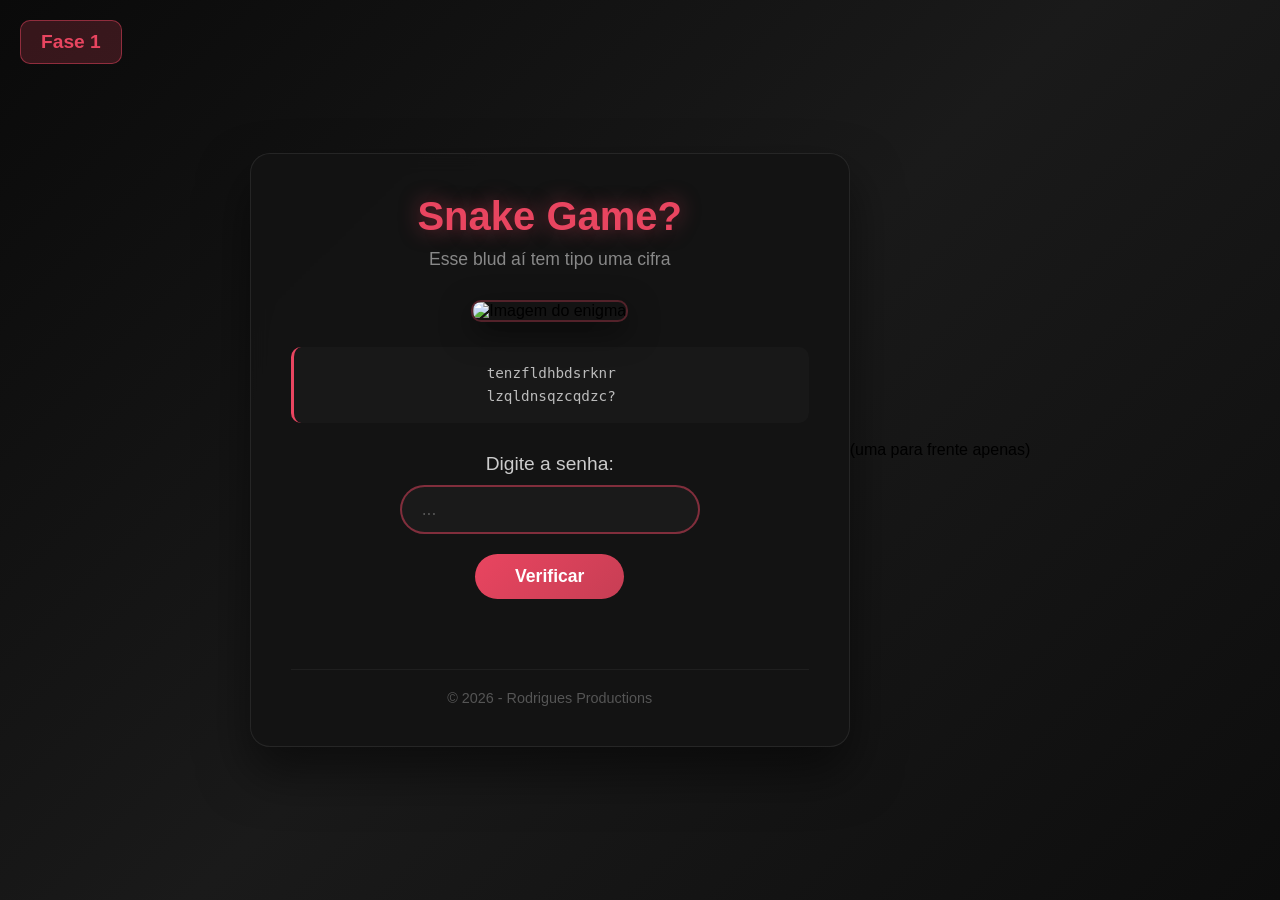
==== fase1.html @ c30e6b9f "Add files via upload" ====
<!DOCTYPE html>
<html lang="pt-BR">
<head>
    <meta charset="UTF-8">
    <meta name="viewport" content="width=device-width, initial-scale=1.0">
    <title>Fase 1 - Enigma de 20tão do sir flumpthon</title>
    <link rel="stylesheet" href="style.css">
    <link rel="icon" href="Imagens/Sir Flumphton.jpeg">
</head>
<body>
    <div class="phase-indicator">Fase 1</div>
    <div class="container">
        <header>
            <!-- EDITÁVEL: Texto do cabeçalho -->
            <h1>Snake Game?</h1>
            <p class="subtitle">Esse blud aí tem tipo uma cifra</p>
        </header>

        <main>
            <div class="image-container">
                <!-- EDITÁVEL: Imagem (substitua a URL abaixo) -->
                <img src="Imagens/Júlio César.jpg" alt="Imagem do enigma" id="enigma-image">
            </div>

            <div class="content">
                <!-- EDITÁVEL: Texto/descrição do enigma -->
                <pre class="hint">tenzfldhbdsrknr
lzqldnsqzcqdzc?</pre>
            </div>

            <div class="password-section">
                <label for="password">Digite a senha:</label>
                <input type="password" id="password" placeholder="...">
                <button onclick="checkPassword()">Verificar</button>
                <p id="message"></p>
            </div>
        </main>

        <footer>
            <p>© 2026 - Rodrigues Productions</p>
        </footer>
    </div>

    <script src="verify.js"></script>
</body>
</html>
(uma para frente apenas)
---- style.css ----
* {
    margin: 0;
    padding: 0;
    box-sizing: border-box;
}

.phase-indicator {
    position: fixed;
    top: 20px;
    left: 20px;
    background: rgba(233, 69, 96, 0.2);
    color: #e94560;
    padding: 10px 20px;
    border-radius: 10px;
    font-size: 1.2em;
    font-weight: bold;
    border: 1px solid rgba(233, 69, 96, 0.5);
    z-index: 1000;
}

body {
    font-family: 'Segoe UI', Tahoma, Geneva, Verdana, sans-serif;
    background: linear-gradient(135deg, #0a0a0a 0%, #1a1a1a 50%, #0d0d0d 100%);
    min-height: 100vh;
    display: flex;
    justify-content: center;
    align-items: center;
    padding: 20px;
}

.container {
    background: rgba(20, 20, 20, 0.95);
    backdrop-filter: blur(10px);
    border-radius: 20px;
    padding: 40px;
    max-width: 600px;
    width: 100%;
    border: 1px solid rgba(255, 255, 255, 0.08);
    box-shadow: 0 25px 50px rgba(0, 0, 0, 0.5);
}

header {
    text-align: center;
    margin-bottom: 30px;
}

header h1 {
    color: #e94560;
    font-size: 2.5em;
    margin-bottom: 10px;
    text-shadow: 0 0 20px rgba(233, 69, 96, 0.5);
}

.subtitle {
    color: #888;
    font-size: 1.1em;
}

.image-container {
    text-align: center;
    margin-bottom: 25px;
}

.image-container img {
    max-width: 100%;
    border-radius: 10px;
    box-shadow: 0 10px 30px rgba(0, 0, 0, 0.5);
    border: 2px solid rgba(233, 69, 96, 0.3);
}

.content {
    text-align: center;
    margin-bottom: 30px;
}

.hint {
    color: #bbb;
    font-size: 1.1em;
    line-height: 1.6;
    padding: 15px;
    background: rgba(255, 255, 255, 0.02);
    border-radius: 10px;
    border-left: 3px solid #e94560;
}

.password-section {
    text-align: center;
}

.password-section label {
    display: block;
    color: #ccc;
    margin-bottom: 10px;
    font-size: 1.2em;
}

.password-section input {
    padding: 12px 20px;
    font-size: 1.1em;
    border: 2px solid rgba(233, 69, 96, 0.5);
    border-radius: 25px;
    background: rgba(255, 255, 255, 0.03);
    color: #fff;
    width: 70%;
    max-width: 300px;
    outline: none;
    transition: all 0.3s ease;
}

.password-section input:focus {
    border-color: #e94560;
    box-shadow: 0 0 20px rgba(233, 69, 96, 0.3);
}

.password-section input::placeholder {
    color: #555;
}

.password-section button {
    display: block;
    margin: 20px auto 0;
    padding: 12px 40px;
    font-size: 1.1em;
    background: linear-gradient(135deg, #e94560 0%, #c73e54 100%);
    color: #fff;
    border: none;
    border-radius: 25px;
    cursor: pointer;
    transition: all 0.3s ease;
    font-weight: bold;
}

.password-section button:hover {
    transform: translateY(-2px);
    box-shadow: 0 10px 20px rgba(233, 69, 96, 0.4);
}

#message {
    margin-top: 15px;
    font-size: 1.1em;
    min-height: 25px;
}

#message.success {
    color: #4ade80;
}

#message.error {
    color: #f87171;
}

footer {
    text-align: center;
    margin-top: 30px;
    padding-top: 20px;
    border-top: 1px solid rgba(255, 255, 255, 0.05);
}

footer p {
    color: #555;
    font-size: 0.9em;
}
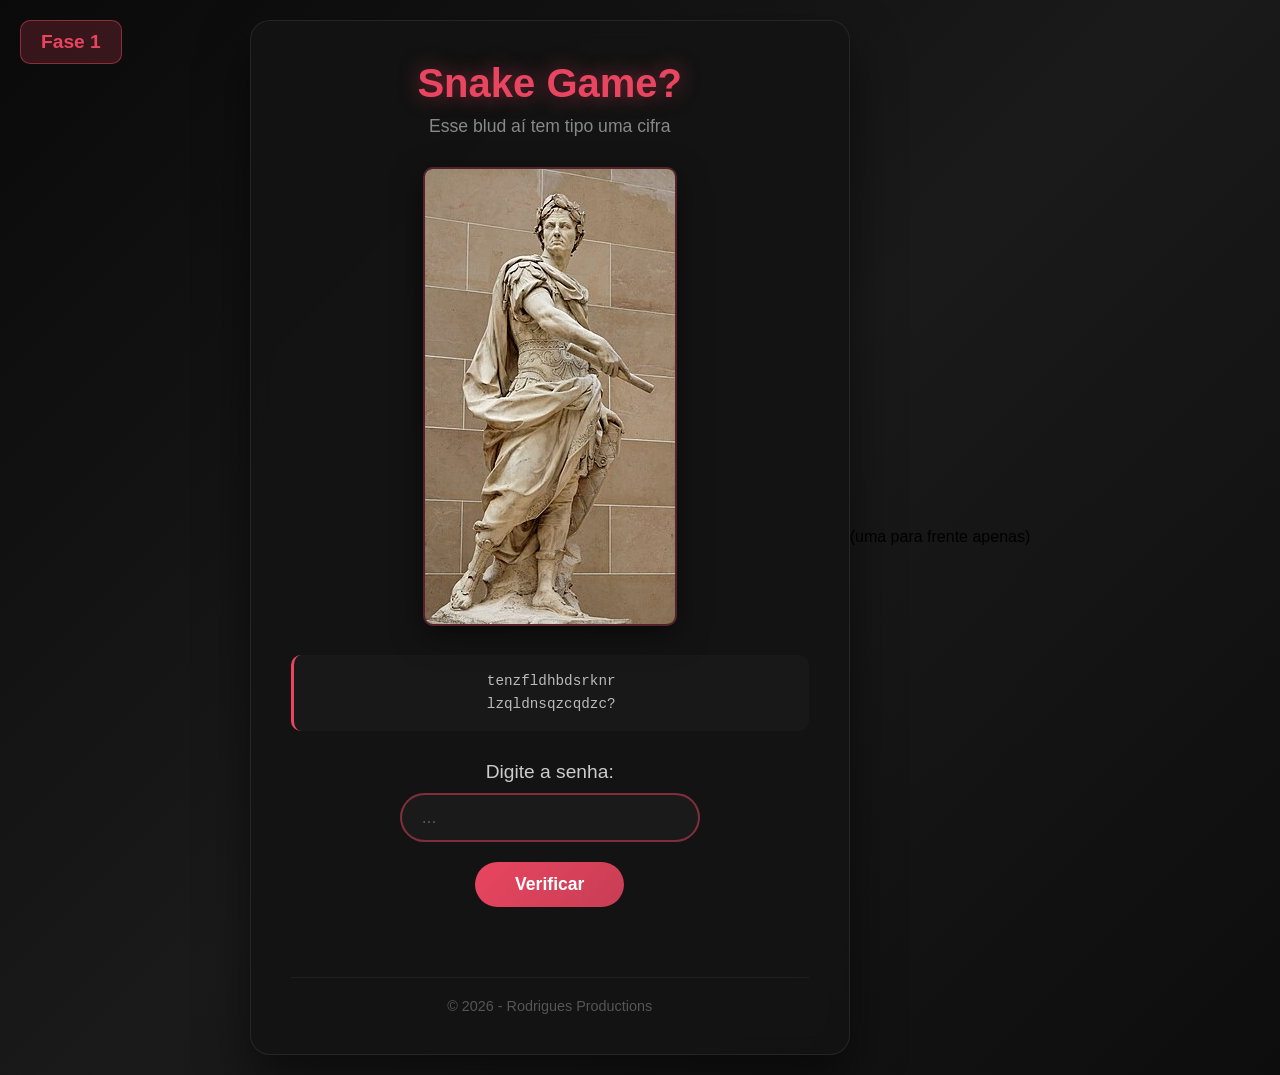
==== commit 85e01e8a: "Update fase1.html" ====
--- a/fase1.html
+++ b/fase1.html
@@ -5,7 +5,7 @@
     <meta name="viewport" content="width=device-width, initial-scale=1.0">
     <title>Fase 1 - Enigma de 20tão do sir flumpthon</title>
     <link rel="stylesheet" href="style.css">
-    <link rel="icon" href="Imagens/Sir Flumphton.jpeg">
+    <link rel="icon" href="Sir Flumphton.jpeg">
 </head>
 <body>
     <div class="phase-indicator">Fase 1</div>
@@ -19,7 +19,7 @@
         <main>
             <div class="image-container">
                 <!-- EDITÁVEL: Imagem (substitua a URL abaixo) -->
-                <img src="Imagens/Júlio César.jpg" alt="Imagem do enigma" id="enigma-image">
+                <img src="Júlio César.jpg" alt="Imagem do enigma" id="enigma-image">
             </div>
 
             <div class="content">
@@ -44,4 +44,4 @@
     <script src="verify.js"></script>
 </body>
 </html>
-(uma para frente apenas)+(uma para frente apenas)
